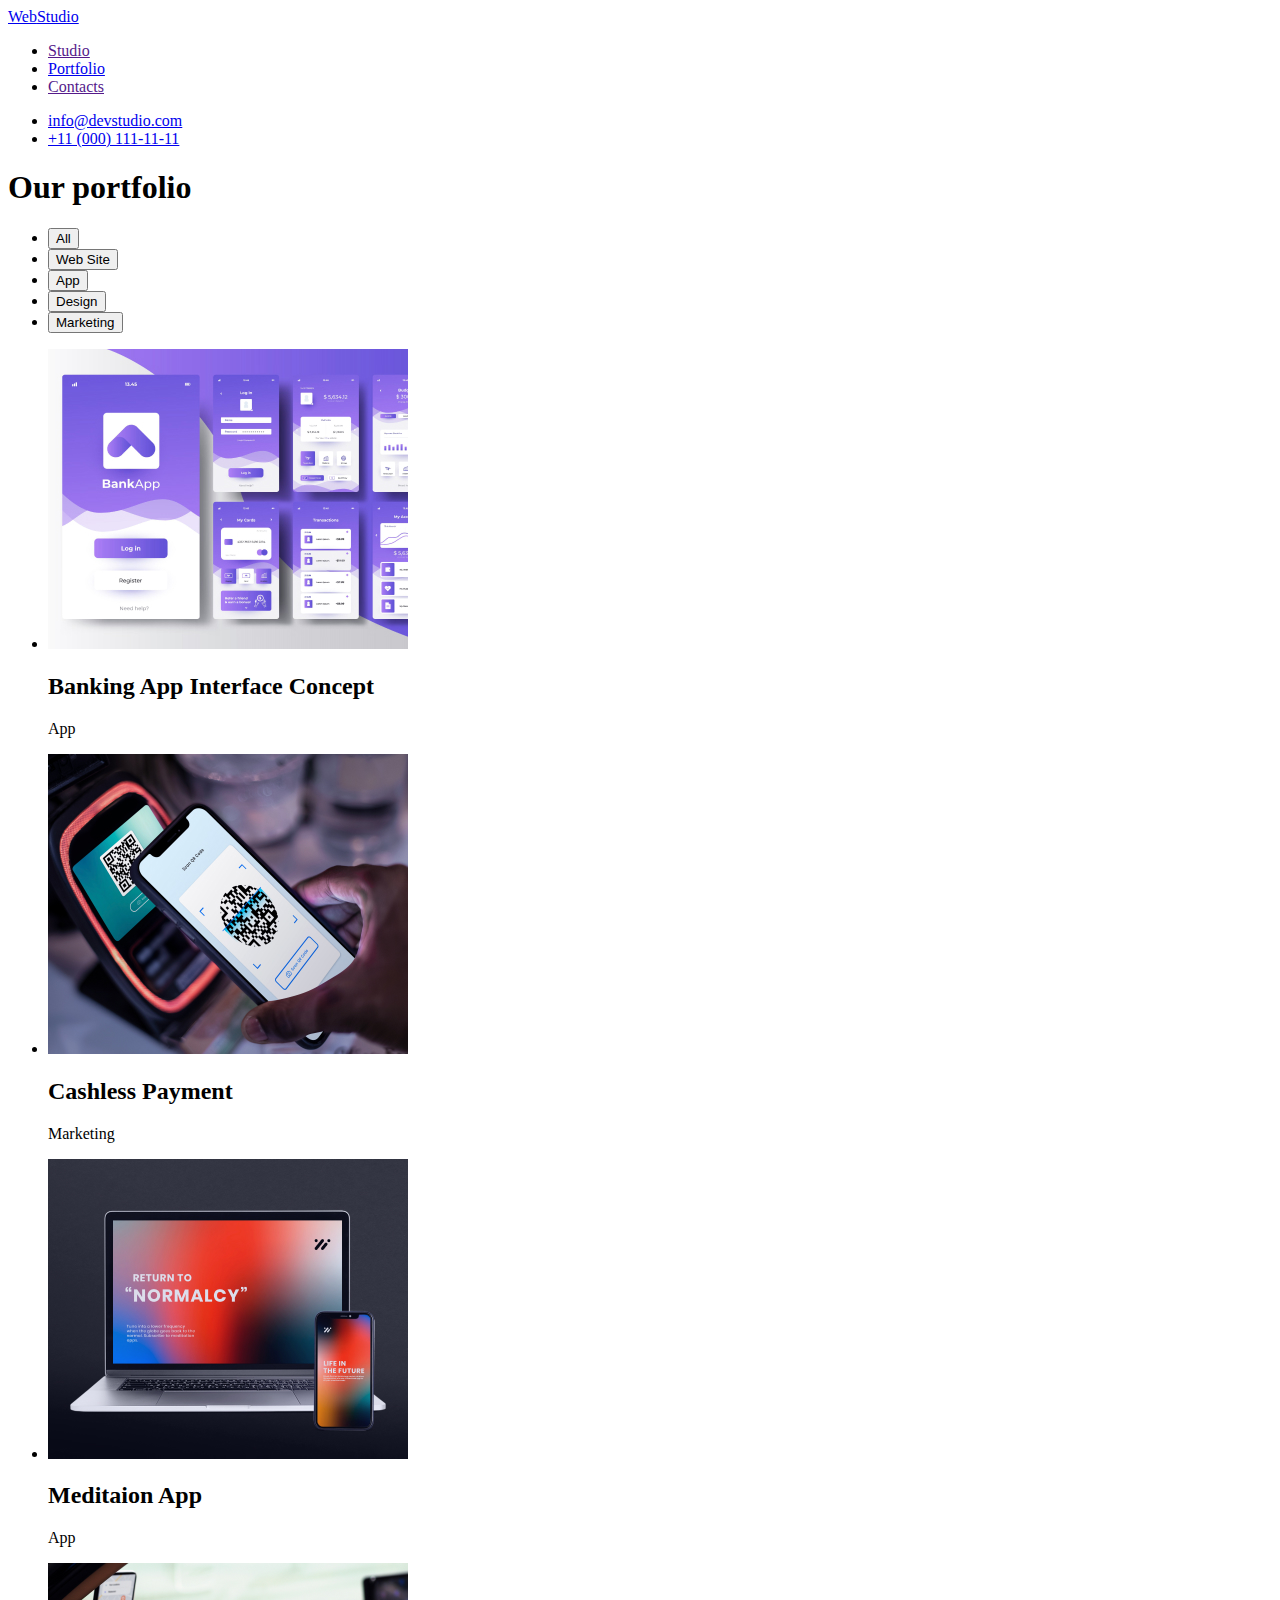
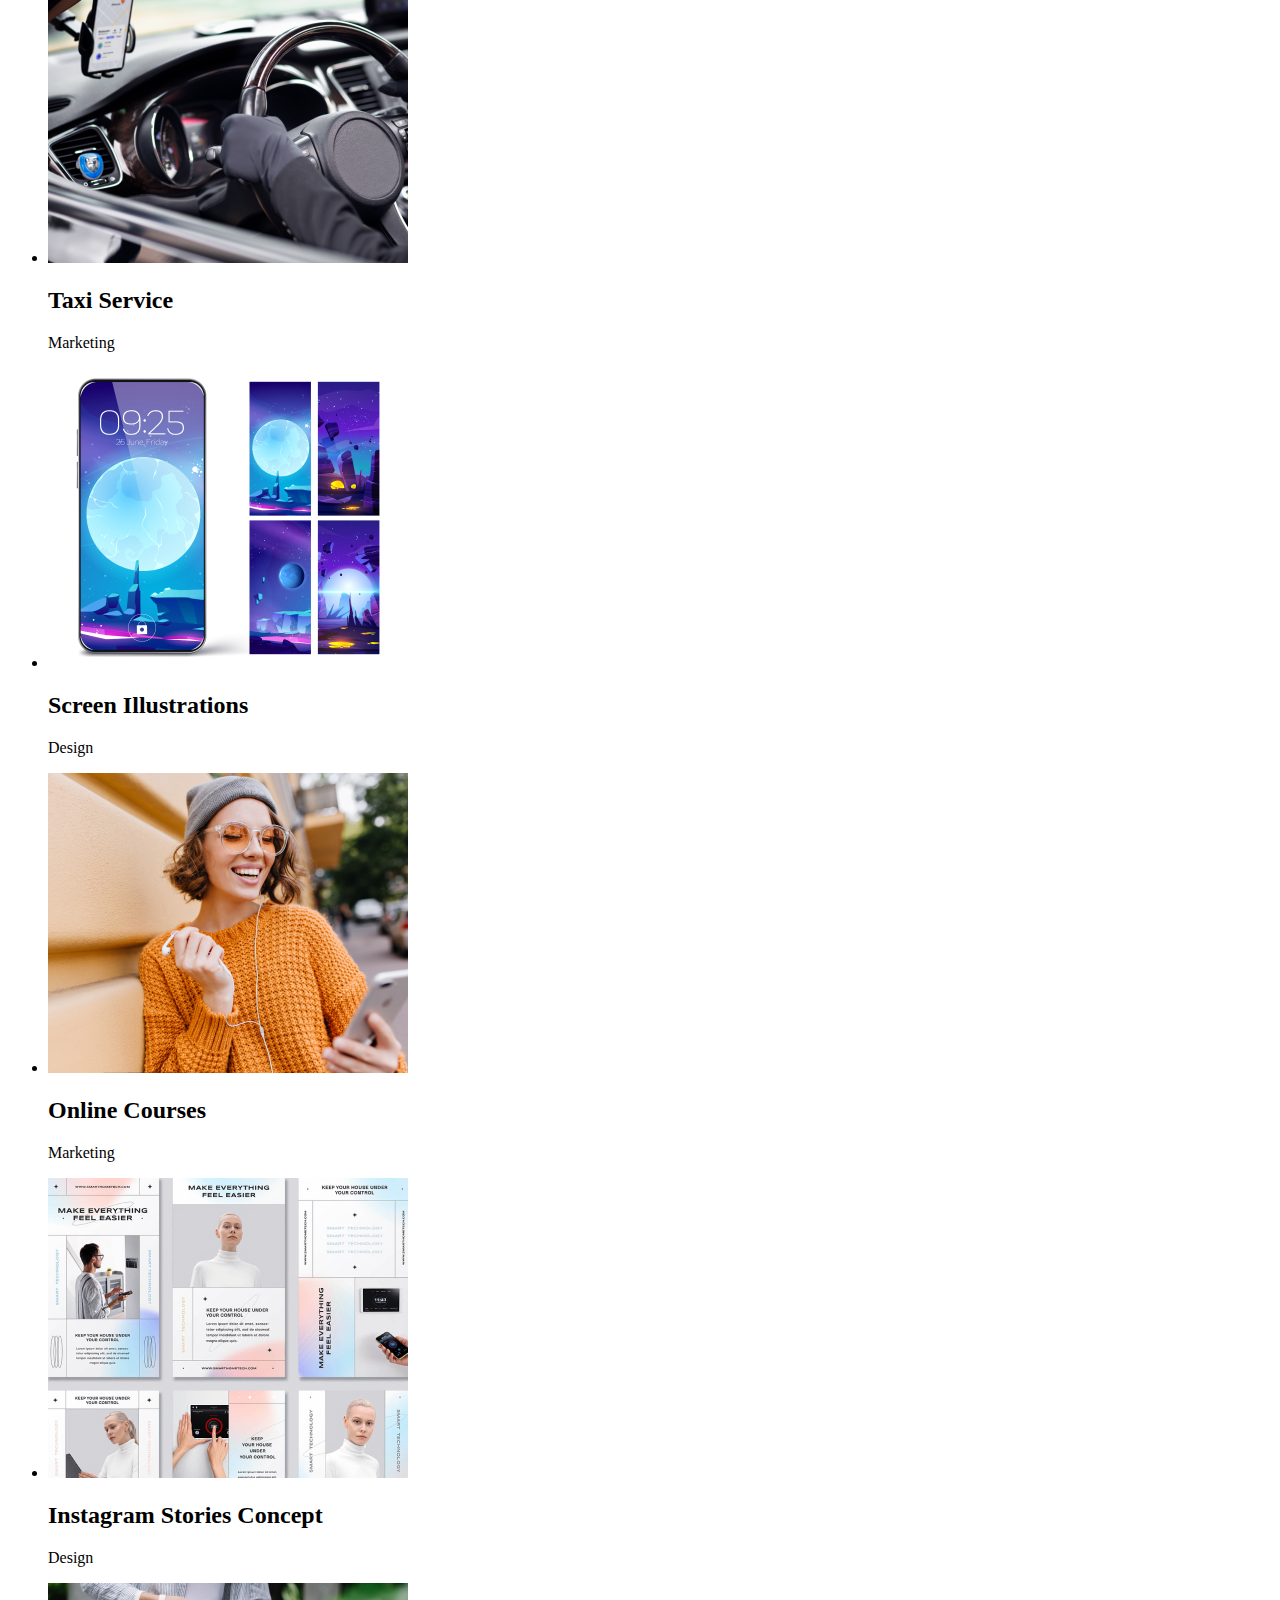
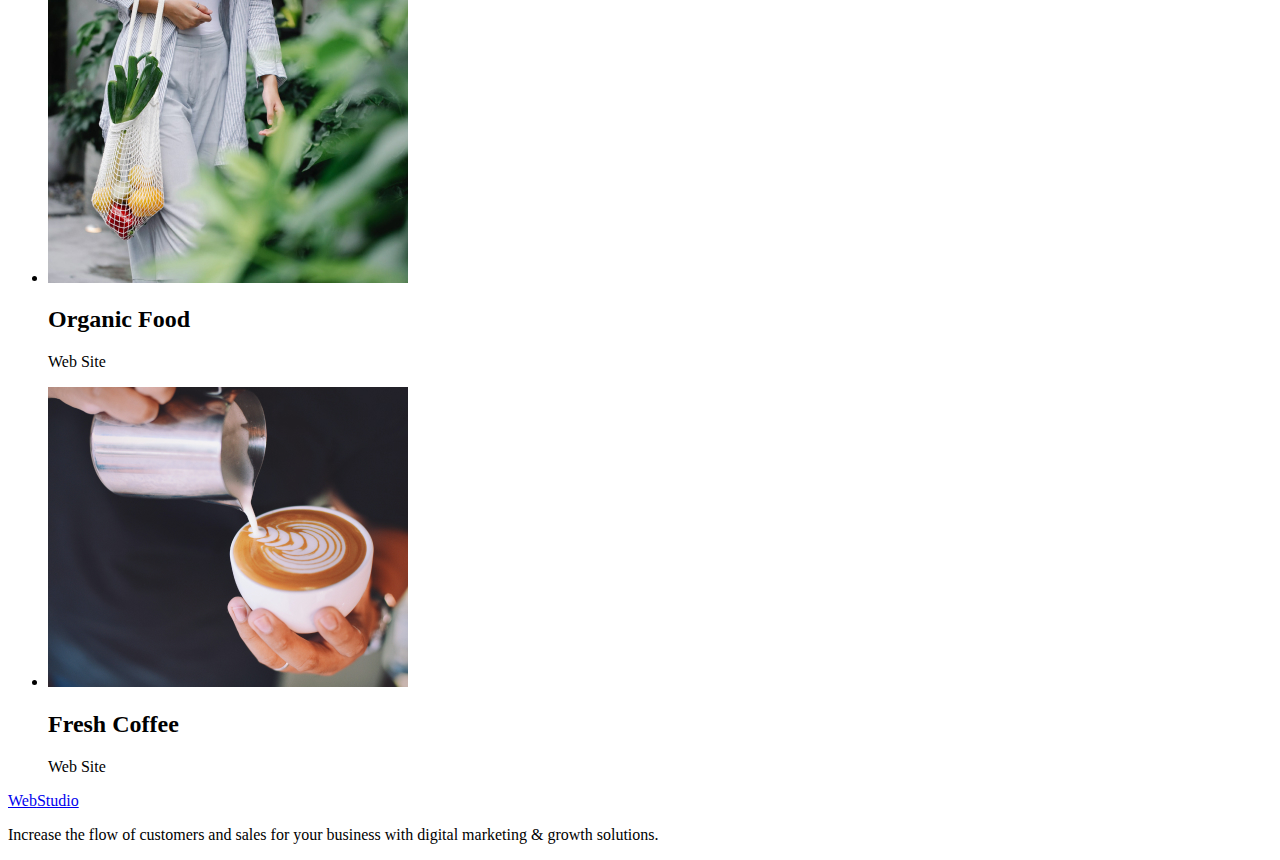
==== portfolio.html @ 347f57d2 "styles.css" ====
<!DOCTYPE html>
<html lang="en">
  <head>
    <meta charset="UTF-8" />
    <meta http-equiv="X-UA-Compatible" content="IE=edge" />
    <meta name="viewport" content="width=device-width, initial-scale=1.0" />
    <title>Portfolio</title>
    <link rel="stylesheet" href="./css/styles.css">
  </head>
  <body>
    <!-- header -->
    <header>
      <a href="./index.html"><span>Web</span>Studio</a>
      <!-- navigation -->
      <nav>
        <ul>
          <li>
            <a href="">Studio</a>
          </li>
          <li>
            <a href="./portfolio.html">Portfolio</a>
          </li>
          <li>
            <a href="">Contacts</a>
          </li>
        </ul>
      </nav>
      <!-- contacts -->
      <ul>
        <li>
          <a href="mailto:">info@devstudio.com</a>
        </li>
        <li>
          <a href="tel:">+11 (000) 111-11-11</a>
        </li>
      </ul>
    </header>
    <!-- Our portfolio -->
    <main>
      <!-- filter button navigation -->
      <section>
        <h1>Our portfolio</h1>
        <ul>
          <li><button type="button">All</button></li>
          <li><button type="button">Web Site</button></li>
          <li><button type="button">App</button></li>
          <li><button type="button">Design</button></li>
          <li><button type="button">Marketing</button></li>
        </ul>
      </section>
      <!-- Our projects -->
      <section>
        <ul>
          <li>
            <img src="./img/portfolio/banking-app.jpg" alt="Banking App" />
            <h2>Banking App Interface Concept</h2>
            <p>App</p>
          </li>
          <li>
            <img
              src="./img/portfolio/cashless-marketing.jpg"
              alt="Cashless Payment"
            />
            <h2>Cashless Payment</h2>
            <p>Marketing</p>
          </li>
          <li>
            <img src="./img/portfolio/meditaion-app.jpg" alt="Meditation App" />
            <h2>Meditaion App</h2>
            <p>App</p>
          </li>
          <li>
            <img src="./img/portfolio/taxi.jpg" alt="Taxi Service" />
            <h2>Taxi Service</h2>
            <p>Marketing</p>
          </li>
          <li>
            <img
              src="./img/portfolio/screen-design.jpg"
              alt="Screen Illustrations"
            />
            <h2>Screen Illustrations</h2>
            <p>Design</p>
          </li>
          <li>
            <img src="./img/portfolio/courses.jpg" alt="Online Courses" />
            <h2>Online Courses</h2>
            <p>Marketing</p>
          </li>
          <li>
            <img
              src="./img/portfolio/inst-concept.jpg"
              alt="Instagram Stories Concept"
            />
            <h2>Instagram Stories Concept</h2>
            <p>Design</p>
          </li>
          <li>
            <img src="./img/portfolio/food-site.jpg" alt="Organic Food" />
            <h2>Organic Food</h2>
            <p>Web Site</p>
          </li>
          <li>
            <img src="./img/portfolio/cofee-site.jpg" alt="Fresh Coffee" />
            <h2>Fresh Coffee</h2>
            <p>Web Site</p>
          </li>
        </ul>
      </section>
    </main>
    <!-- footer -->
    <footer>
      <a href="./index.html"><span>Web</span>Studio</a>
      <p>
        Increase the flow of customers and sales for your business with digital
        marketing & growth solutions.
      </p>
    </footer>
  </body>
</html>
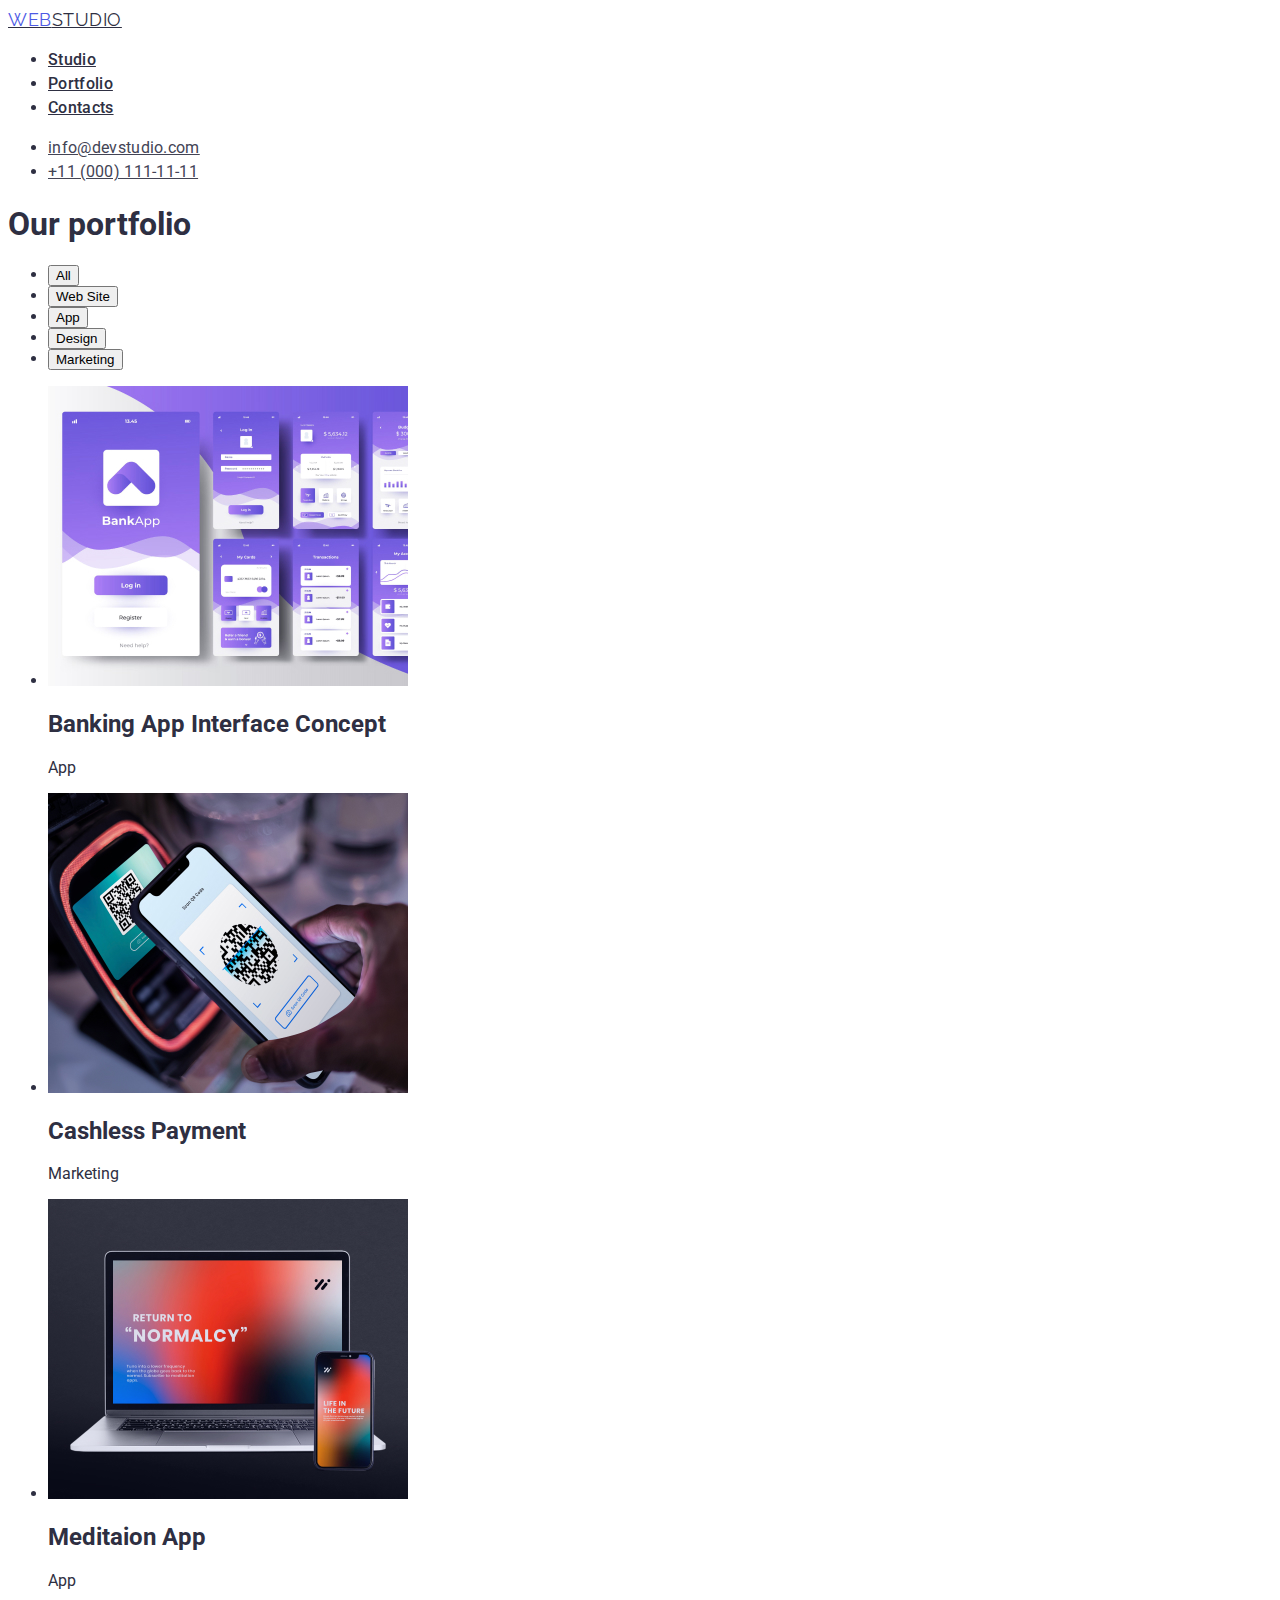
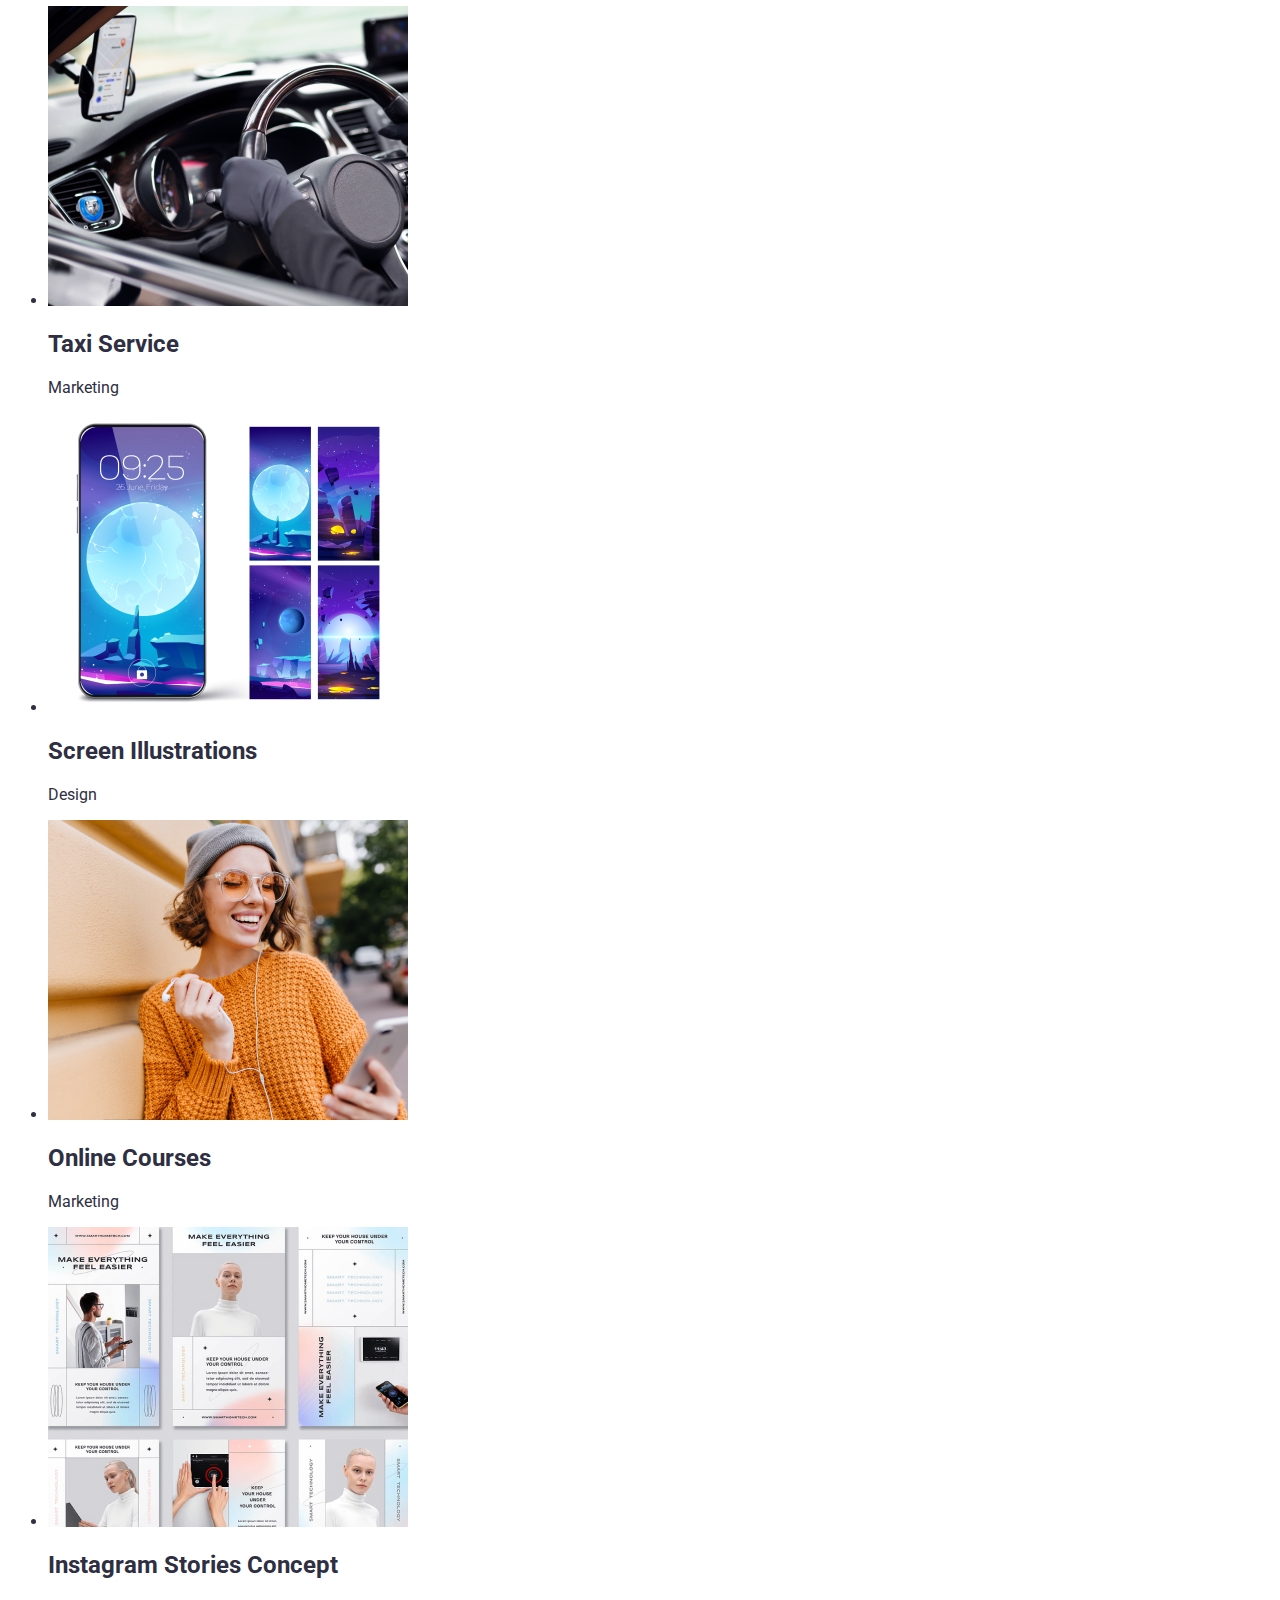
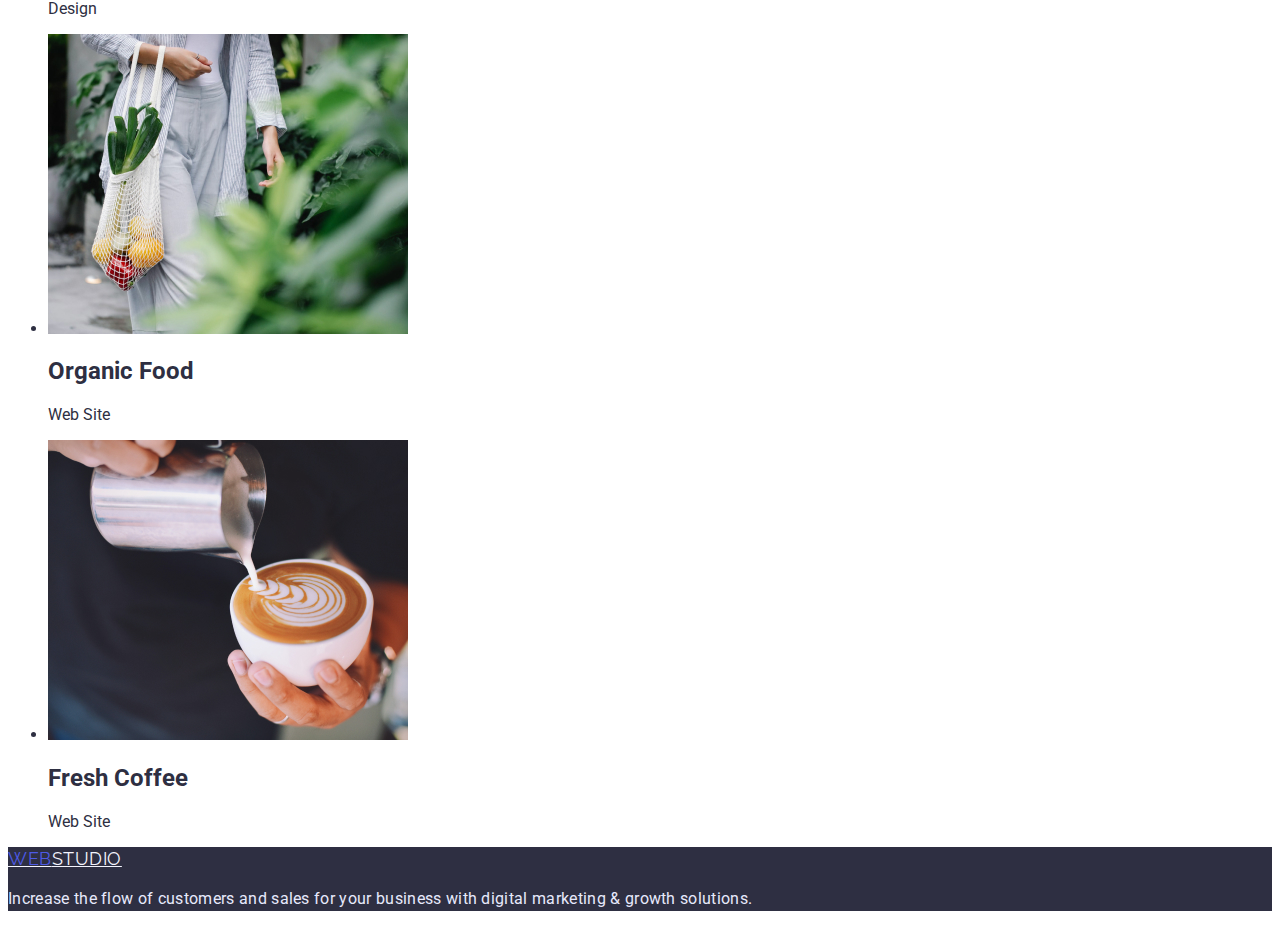
==== commit 74c4517d: "Update portfolio.html" ====
--- a/portfolio.html
+++ b/portfolio.html
@@ -5,15 +5,23 @@
     <meta http-equiv="X-UA-Compatible" content="IE=edge" />
     <meta name="viewport" content="width=device-width, initial-scale=1.0" />
     <title>Portfolio</title>
-    <link rel="stylesheet" href="./css/styles.css">
+    <link rel="preconnect" href="https://fonts.googleapis.com" />
+    <link rel="preconnect" href="https://fonts.gstatic.com" crossorigin />
+    <link
+      href="https://fonts.googleapis.com/css2?family=Raleway:wght@700&family=Roboto:wght@400;500;700;900&display=swap"
+      rel="stylesheet"
+    />
+    <link rel="stylesheet" href="./css/styles.css" />
   </head>
   <body>
     <!-- header -->
     <header>
-      <a href="./index.html"><span>Web</span>Studio</a>
+      <a href="./index.html" class="logo"
+        ><span class="logo-web">Web</span>Studio</a
+      >
       <!-- navigation -->
       <nav>
-        <ul>
+        <ul class="nav">
           <li>
             <a href="">Studio</a>
           </li>
@@ -26,7 +34,7 @@
         </ul>
       </nav>
       <!-- contacts -->
-      <ul>
+      <ul class="auth-nav">
         <li>
           <a href="mailto:">info@devstudio.com</a>
         </li>
@@ -52,7 +60,11 @@
       <section>
         <ul>
           <li>
-            <img src="./img/portfolio/banking-app.jpg" alt="Banking App" />
+            <img
+              src="./img/portfolio/banking-app.jpg"
+              alt="Banking App"
+              width="360"
+            />
             <h2>Banking App Interface Concept</h2>
             <p>App</p>
           </li>
@@ -60,17 +72,26 @@
             <img
               src="./img/portfolio/cashless-marketing.jpg"
               alt="Cashless Payment"
+              width="360"
             />
             <h2>Cashless Payment</h2>
             <p>Marketing</p>
           </li>
           <li>
-            <img src="./img/portfolio/meditaion-app.jpg" alt="Meditation App" />
+            <img
+              src="./img/portfolio/meditaion-app.jpg"
+              alt="Meditation App"
+              width="360"
+            />
             <h2>Meditaion App</h2>
             <p>App</p>
           </li>
           <li>
-            <img src="./img/portfolio/taxi.jpg" alt="Taxi Service" />
+            <img
+              src="./img/portfolio/taxi.jpg"
+              alt="Taxi Service"
+              width="360"
+            />
             <h2>Taxi Service</h2>
             <p>Marketing</p>
           </li>
@@ -78,12 +99,17 @@
             <img
               src="./img/portfolio/screen-design.jpg"
               alt="Screen Illustrations"
+              width="360"
             />
             <h2>Screen Illustrations</h2>
             <p>Design</p>
           </li>
           <li>
-            <img src="./img/portfolio/courses.jpg" alt="Online Courses" />
+            <img
+              src="./img/portfolio/courses.jpg"
+              alt="Online Courses"
+              width="360"
+            />
             <h2>Online Courses</h2>
             <p>Marketing</p>
           </li>
@@ -91,17 +117,26 @@
             <img
               src="./img/portfolio/inst-concept.jpg"
               alt="Instagram Stories Concept"
+              width="360"
             />
             <h2>Instagram Stories Concept</h2>
             <p>Design</p>
           </li>
           <li>
-            <img src="./img/portfolio/food-site.jpg" alt="Organic Food" />
+            <img
+              src="./img/portfolio/food-site.jpg"
+              alt="Organic Food"
+              width="360"
+            />
             <h2>Organic Food</h2>
             <p>Web Site</p>
           </li>
           <li>
-            <img src="./img/portfolio/cofee-site.jpg" alt="Fresh Coffee" />
+            <img
+              src="./img/portfolio/cofee-site.jpg"
+              alt="Fresh Coffee"
+              width="360"
+            />
             <h2>Fresh Coffee</h2>
             <p>Web Site</p>
           </li>
@@ -109,12 +144,14 @@
       </section>
     </main>
     <!-- footer -->
-    <footer>
-      <a href="./index.html"><span>Web</span>Studio</a>
-      <p>
+    <footer class="footer">
+      <a href="./index.html" class="footer-logo"
+        ><span class="logo-web">Web</span>Studio</a
+      >
+      <p class="footer-descr">
         Increase the flow of customers and sales for your business with digital
         marketing & growth solutions.
       </p>
     </footer>
   </body>
-</html>+</html>
--- a/css/styles.css
+++ b/css/styles.css
@@ -0,0 +1,151 @@
+:root {
+    --brand-color: #2E2F42;
+    --text-color: #434455;
+    --accent-text-color: #E7E9FC;
+    --button-color: #F4F4FD;
+    --primary-brand-color: #4D5AE5;
+    --pressed-state: #404BBF;
+
+}
+
+/* body */
+body {
+    font-family: 'Roboto', sans-serif;
+    color: var(--brand-color);
+}
+/* header */
+/* logo */
+.logo {
+    font-family: 'Raleway';
+    font-size: 18px;
+    line-height: 1.33;
+    text-transform: uppercase;
+    letter-spacing: 0.03em;
+    color: var(--brand-color);
+}
+
+.logo-web {
+    font-family: 'Raleway';
+    font-size: 18px;
+    line-height: 1.33;
+    text-transform: uppercase;
+    letter-spacing: 0.03em;
+    color: var(--primary-brand-color);
+}
+
+/* navigation */
+.nav a {
+    color: var(--brand-color);
+    font-style: normal;
+    font-weight: 500;
+    line-height: 1.5;
+    letter-spacing: 0.02em;
+}
+
+.nav a:hover,
+.nav a:focus {
+    color: var(--pressed-state);
+}
+
+/* contacts */
+.auth-nav a {
+    line-height: 1.5;
+    letter-spacing: 0.02em;
+    color: var(--text-color);
+}
+
+.auth-nav a:hover,
+.auth-nav a:focus {
+    color: var(--pressed-state);
+}
+
+/* main page index.html */
+.hero {
+    background-color: var(--brand-color);
+}
+
+.hero-title {
+    font-size: 56px;
+    line-height: 1.07;
+    text-align: center;
+    letter-spacing: 0.02em;
+    color: #ffffff;
+}
+
+.hero-btn {
+    background-color: var(--primary-brand-color);
+    cursor: pointer;
+    color: #ffffff;
+}
+
+.hero-btn:hover,
+.hero-btn:focus {
+    background-color: var(--pressed-state);
+}
+
+/* our advantages */
+.advant-title {
+    font-weight: 500;
+    font-size: 20px;
+    line-height: 1.2;
+    letter-spacing: 0.02em;
+}
+
+.advant-descr {
+    line-height: 1.5;
+    letter-spacing: 0.02em;
+    color: var(--text-color);
+}
+
+/* about us */
+.about-title {
+    font-size: 36px;
+    line-height: 1.11;
+    text-align: center;
+    letter-spacing: 0.02em;
+    text-transform: capitalize;
+}
+
+/* our team */
+.team {
+    background-color: var(--button-color);
+}
+.team-title {
+    font-size: 36px;
+    line-height: 1.11;
+    text-align: center;
+    letter-spacing: 0.02em;
+    text-transform: capitalize;
+}
+
+.team-name {
+    font-weight: 500;
+    font-size: 20px;
+    line-height: 1.2;
+    letter-spacing: 0.02em;
+}
+
+.team-position {
+    line-height: 1.5;
+    letter-spacing: 0.02em;
+    color: var(--text-color);
+}
+
+/* footer */
+.footer {
+    background-color: var(--brand-color);
+}
+
+.footer-logo {
+    font-family: 'Raleway';
+    font-size: 18px;
+    line-height: 1.17;
+    letter-spacing: 0.03em;
+    text-transform: uppercase;
+    color: var(--button-color);
+}
+.footer-descr {
+    line-height: 1.5;
+    letter-spacing: 0.02em;
+    color: var(--accent-text-color);
+}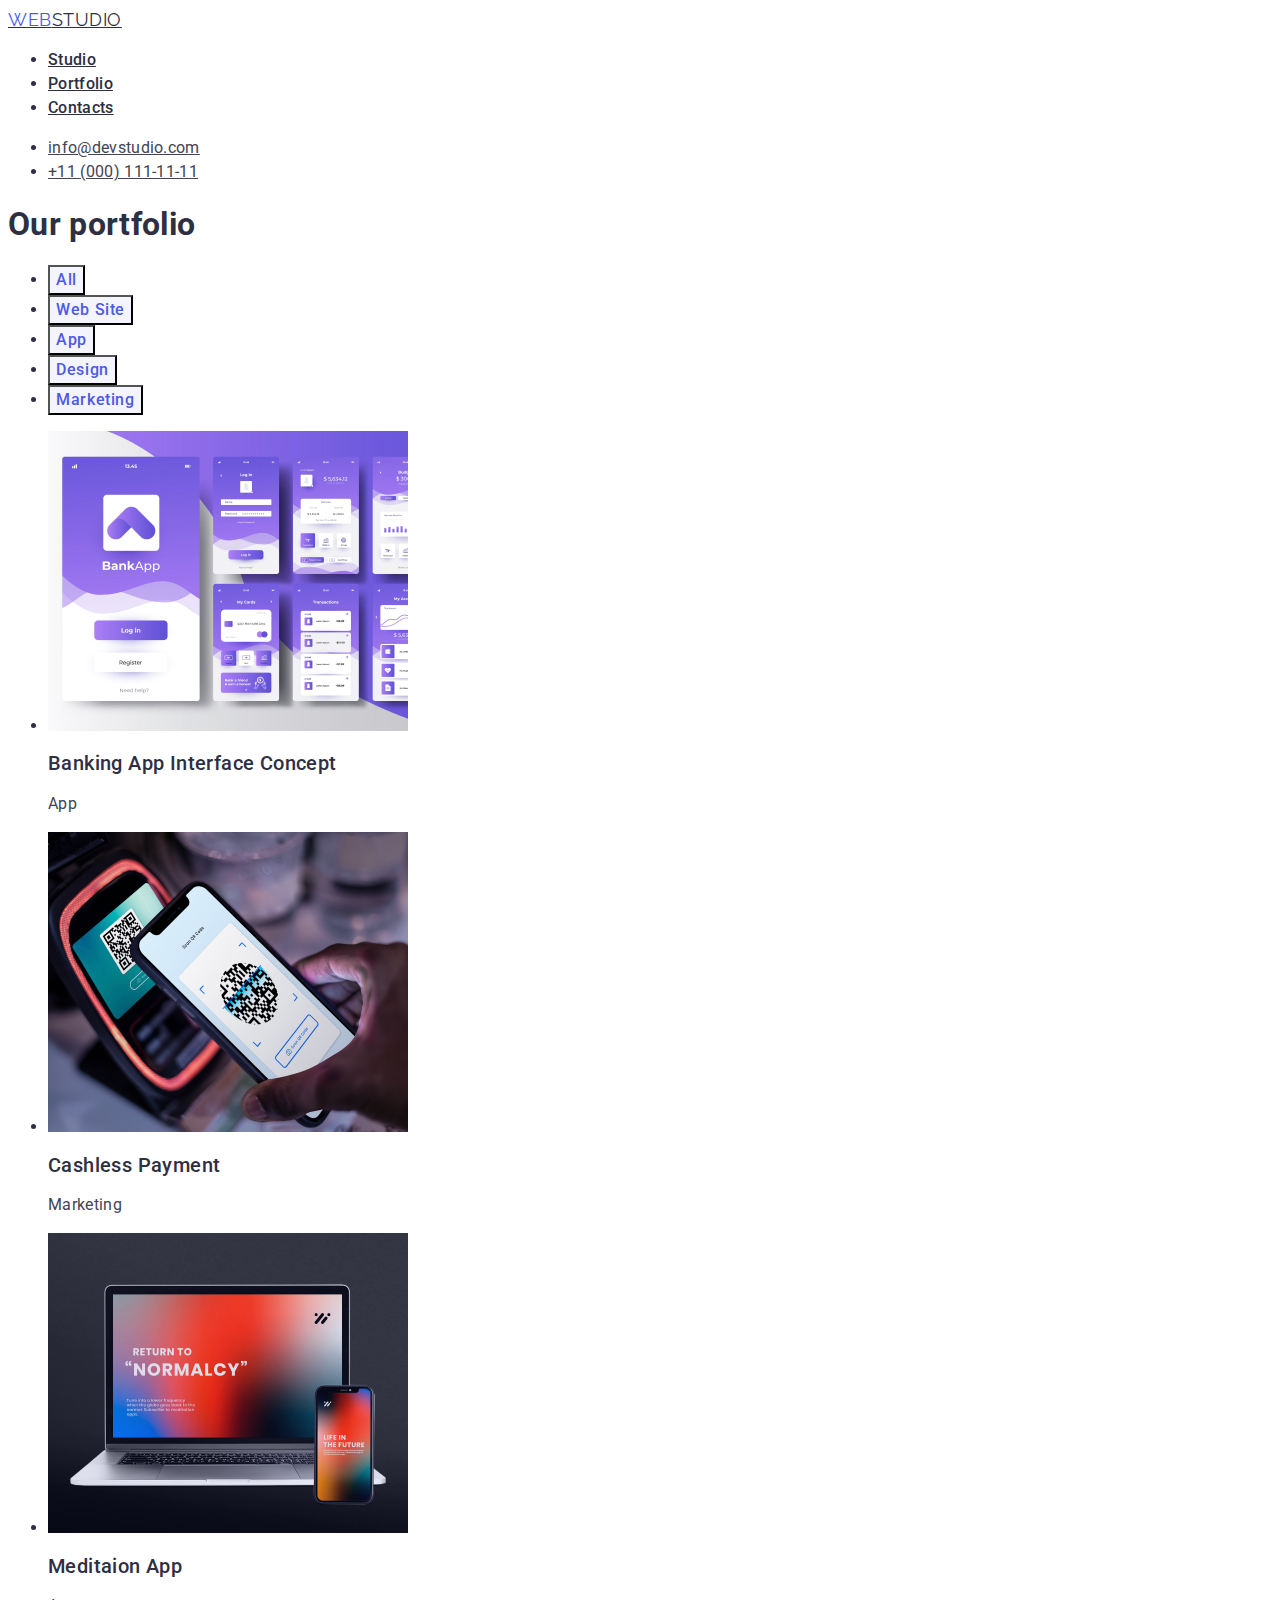
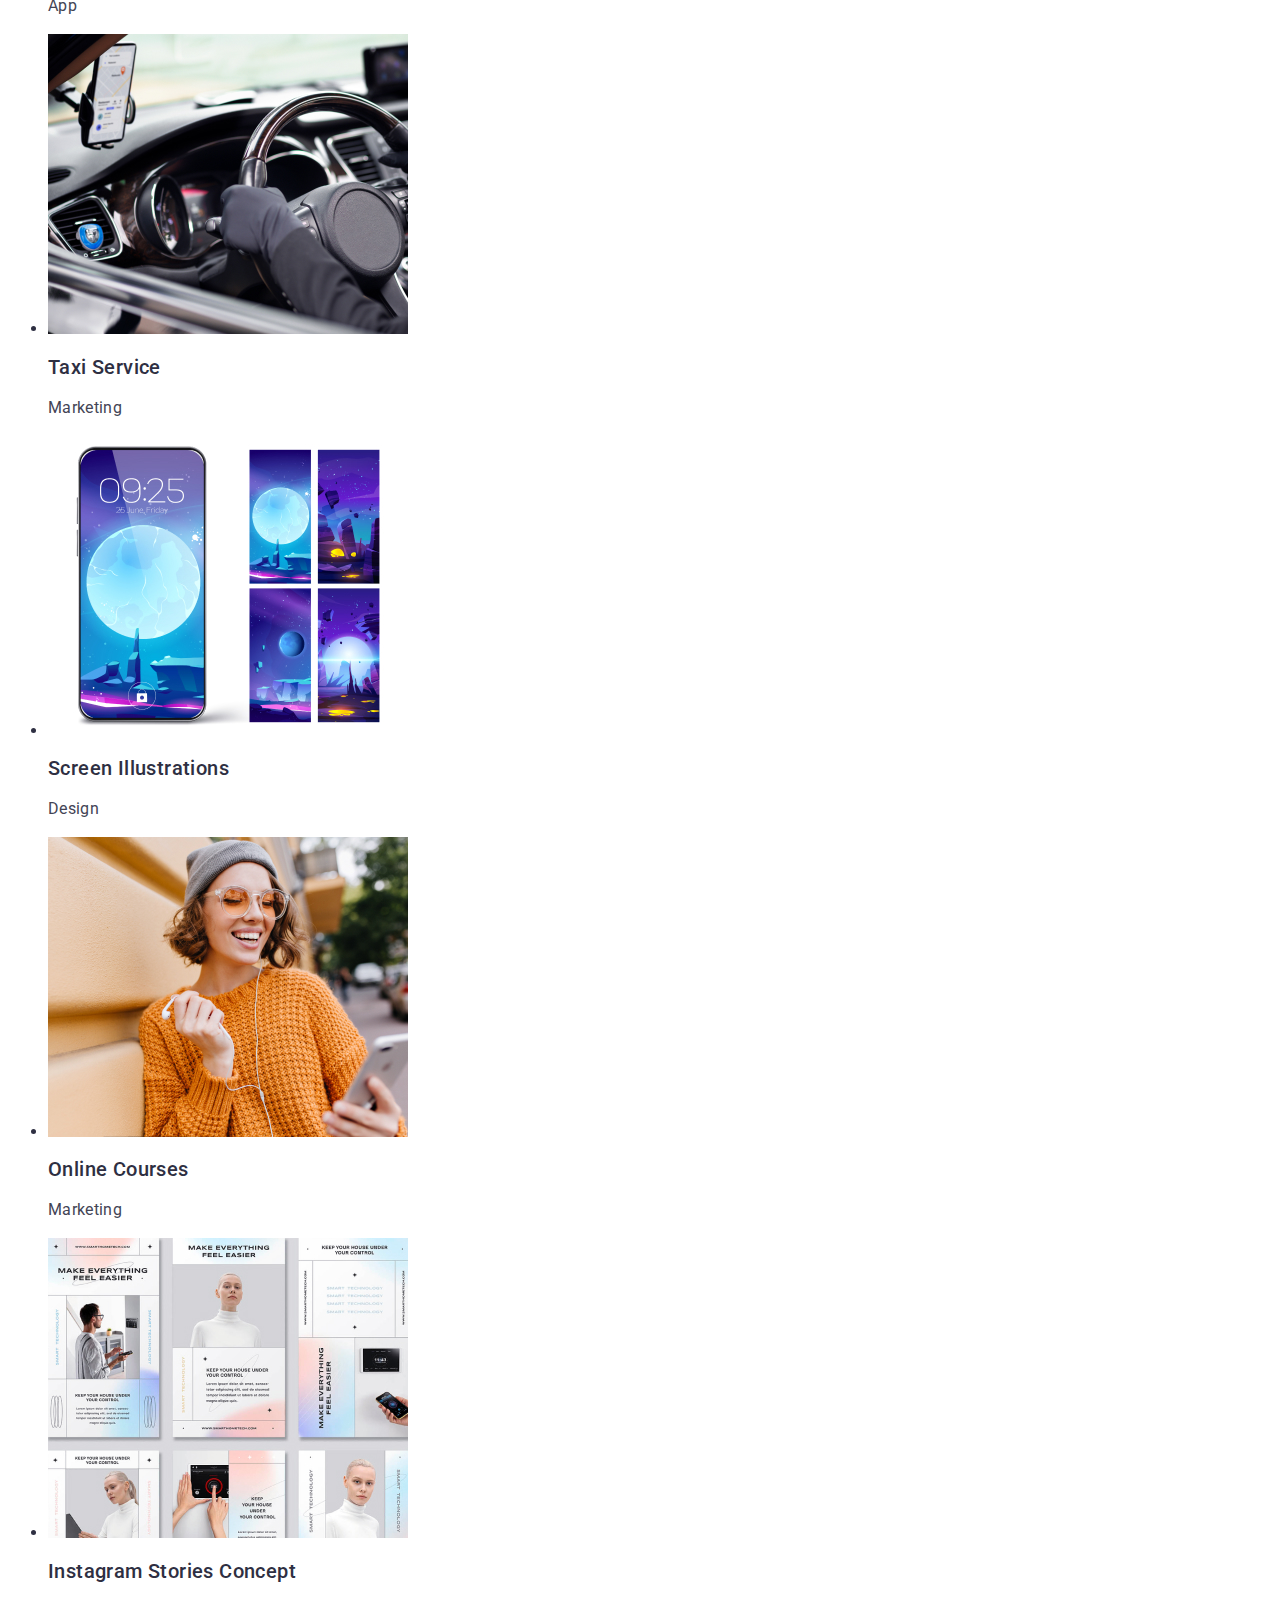
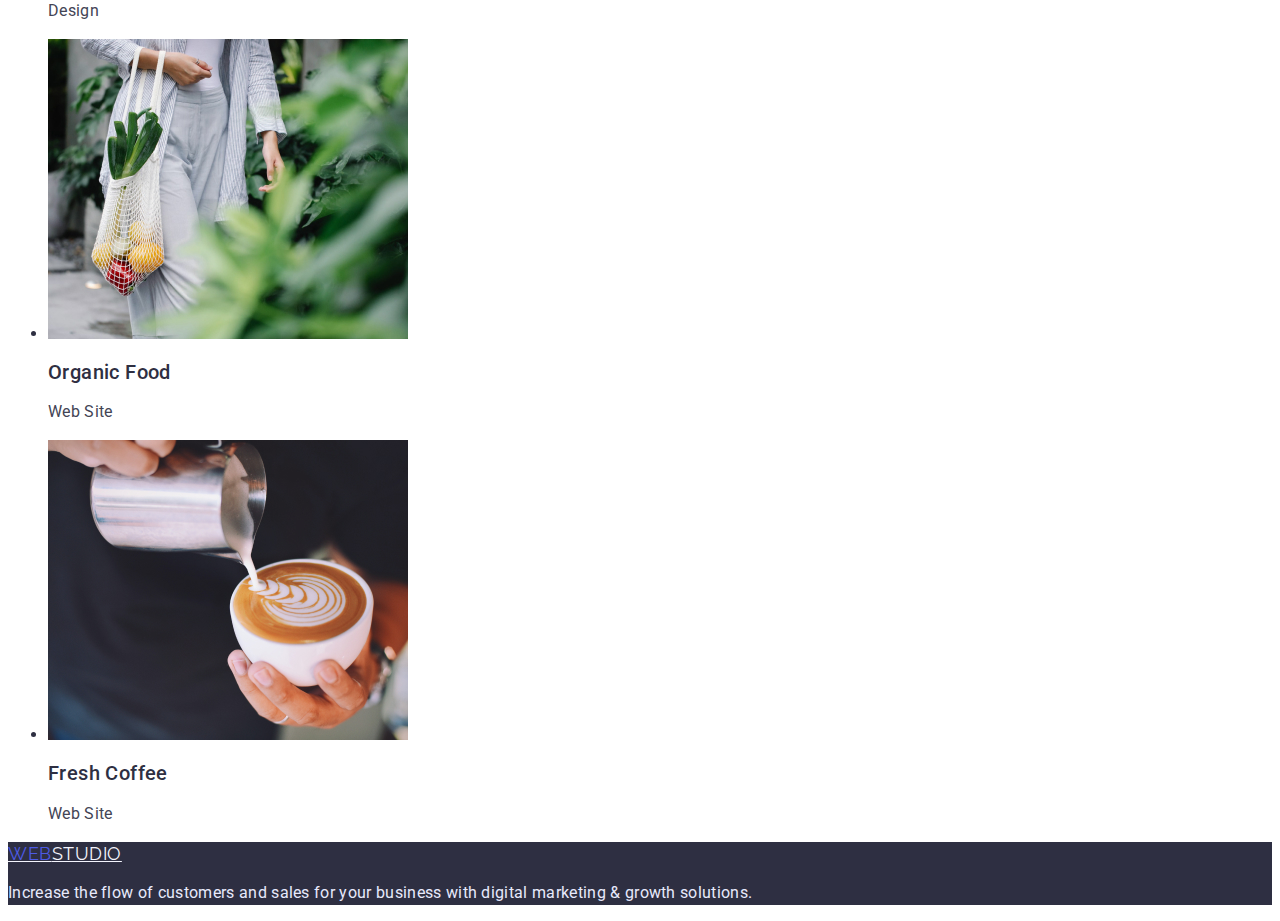
==== commit 35e6ea0a: "update hw" ====
--- a/portfolio.html
+++ b/portfolio.html
@@ -23,10 +23,10 @@
       <nav>
         <ul class="nav">
           <li>
-            <a href="">Studio</a>
+            <a href="./index.html">Studio</a>
           </li>
           <li>
-            <a href="./portfolio.html">Portfolio</a>
+            <a class="nav-portfolio" href="./portfolio.html">Portfolio</a>
           </li>
           <li>
             <a href="">Contacts</a>
@@ -48,97 +48,106 @@
       <!-- filter button navigation -->
       <section>
         <h1>Our portfolio</h1>
-        <ul>
-          <li><button type="button">All</button></li>
-          <li><button type="button">Web Site</button></li>
-          <li><button type="button">App</button></li>
-          <li><button type="button">Design</button></li>
-          <li><button type="button">Marketing</button></li>
+        <ul class="filter">
+          <li><button type="button" class="filter-btn">All</button></li>
+          <li><button type="button" class="filter-btn">Web Site</button></li>
+          <li><button type="button" class="filter-btn">App</button></li>
+          <li><button type="button" class="filter-btn">Design</button></li>
+          <li><button type="button" class="filter-btn">Marketing</button></li>
         </ul>
       </section>
       <!-- Our projects -->
       <section>
-        <ul>
+        <ul class="project">
           <li>
             <img
+              class="project-img"
               src="./img/portfolio/banking-app.jpg"
               alt="Banking App"
               width="360"
             />
-            <h2>Banking App Interface Concept</h2>
-            <p>App</p>
+            <h2 class="project-title">Banking App Interface Concept</h2>
+            <p class="prooject-descr">App</p>
           </li>
           <li>
             <img
+              class="project-img"
               src="./img/portfolio/cashless-marketing.jpg"
               alt="Cashless Payment"
               width="360"
             />
-            <h2>Cashless Payment</h2>
-            <p>Marketing</p>
+            <h2 class="project-title">Cashless Payment</h2>
+            <p class="prooject-descr">Marketing</p>
           </li>
           <li>
             <img
+              class="project-img"
               src="./img/portfolio/meditaion-app.jpg"
               alt="Meditation App"
               width="360"
             />
-            <h2>Meditaion App</h2>
-            <p>App</p>
+            <h2 class="project-title">Meditaion App</h2>
+            <p class="prooject-descr">App</p>
           </li>
           <li>
             <img
+              class="project-img"
               src="./img/portfolio/taxi.jpg"
               alt="Taxi Service"
               width="360"
             />
-            <h2>Taxi Service</h2>
-            <p>Marketing</p>
+            <h2 class="project-title">Taxi Service</h2>
+            <p class="prooject-descr">Marketing</p>
           </li>
           <li>
             <img
+              class="project-img"
               src="./img/portfolio/screen-design.jpg"
               alt="Screen Illustrations"
               width="360"
             />
-            <h2>Screen Illustrations</h2>
-            <p>Design</p>
+            <h2 class="project-title">Screen Illustrations</h2>
+            <p class="prooject-descr">Design</p>
           </li>
           <li>
             <img
+              class="project-img"
               src="./img/portfolio/courses.jpg"
               alt="Online Courses"
               width="360"
             />
-            <h2>Online Courses</h2>
-            <p>Marketing</p>
+            <h2 class="project-title">Online Courses</h2>
+            <p class="prooject-descr">Marketing</p>
           </li>
           <li>
             <img
+              class="project-img"
               src="./img/portfolio/inst-concept.jpg"
               alt="Instagram Stories Concept"
               width="360"
             />
-            <h2>Instagram Stories Concept</h2>
-            <p>Design</p>
+            <h2 class="project-title">Instagram Stories Concept</h2>
+            <p class="prooject-descr">Design</p>
           </li>
           <li>
             <img
+              class="project-img"
               src="./img/portfolio/food-site.jpg"
               alt="Organic Food"
               width="360"
             />
-            <h2>Organic Food</h2>
-            <p>Web Site</p>
+            <h2 class="project-title">Organic Food</h2>
+            <p class="prooject-descr">Web Site</p>
           </li>
           <li>
             <img
+              class="project-img"
               src="./img/portfolio/cofee-site.jpg"
               alt="Fresh Coffee"
               width="360"
             />
-            <h2>Fresh Coffee</h2>
-            <p>Web Site</p>
+            <h2 class="project-title">Fresh Coffee</h2>
+            <p class="prooject-descr">Web Site</p>
           </li>
         </ul>
       </section>
--- a/css/styles.css
+++ b/css/styles.css
@@ -12,6 +12,8 @@
 body {
     font-family: 'Roboto', sans-serif;
     color: var(--brand-color);
+    letter-spacing: 0.02em;
+    font-weight: 400;
 }
 /* header */
 /* logo */
@@ -39,18 +41,22 @@
     font-style: normal;
     font-weight: 500;
     line-height: 1.5;
-    letter-spacing: 0.02em;
 }
 
 .nav a:hover,
-.nav a:focus {
+.nav a:focus,
+.nav a:active {
+    color: var(--pressed-state);
+}
+
+.nav-portfolio:visited,
+.nav-studio:visited {
     color: var(--pressed-state);
 }
 
 /* contacts */
 .auth-nav a {
     line-height: 1.5;
-    letter-spacing: 0.02em;
     color: var(--text-color);
 }
 
@@ -68,8 +74,8 @@
     font-size: 56px;
     line-height: 1.07;
     text-align: center;
+    color: #ffffff;
     letter-spacing: 0.02em;
-    color: #ffffff;
 }
 
 .hero-btn {
@@ -131,6 +137,38 @@
     color: var(--text-color);
 }
 
+/* portfolio.html */
+/* filter btn nav */
+.filter-btn {
+    background-color: var(--button-color);
+    cursor: pointer;
+    color: var(--primary-brand-color);
+    font-family: 'Roboto';
+    font-weight: 500;
+    font-size: 16px;
+    line-height: 1.5;
+    letter-spacing: 0.04em;
+}
+
+.filter-btn:hover,
+.filter-btn:focus {
+    background-color: var(--pressed-state);
+    color: #ffffff;
+}
+
+/* our projects */
+.project-title {
+    font-weight: 500;
+    font-size: 20px;
+    line-height: 1.2;
+    letter-spacing: 0.02em;
+}
+
+.prooject-descr {
+    color: var(--text-color);
+    line-height: 1.5;
+    letter-spacing: 0.02em;
+}
 /* footer */
 .footer {
     background-color: var(--brand-color);
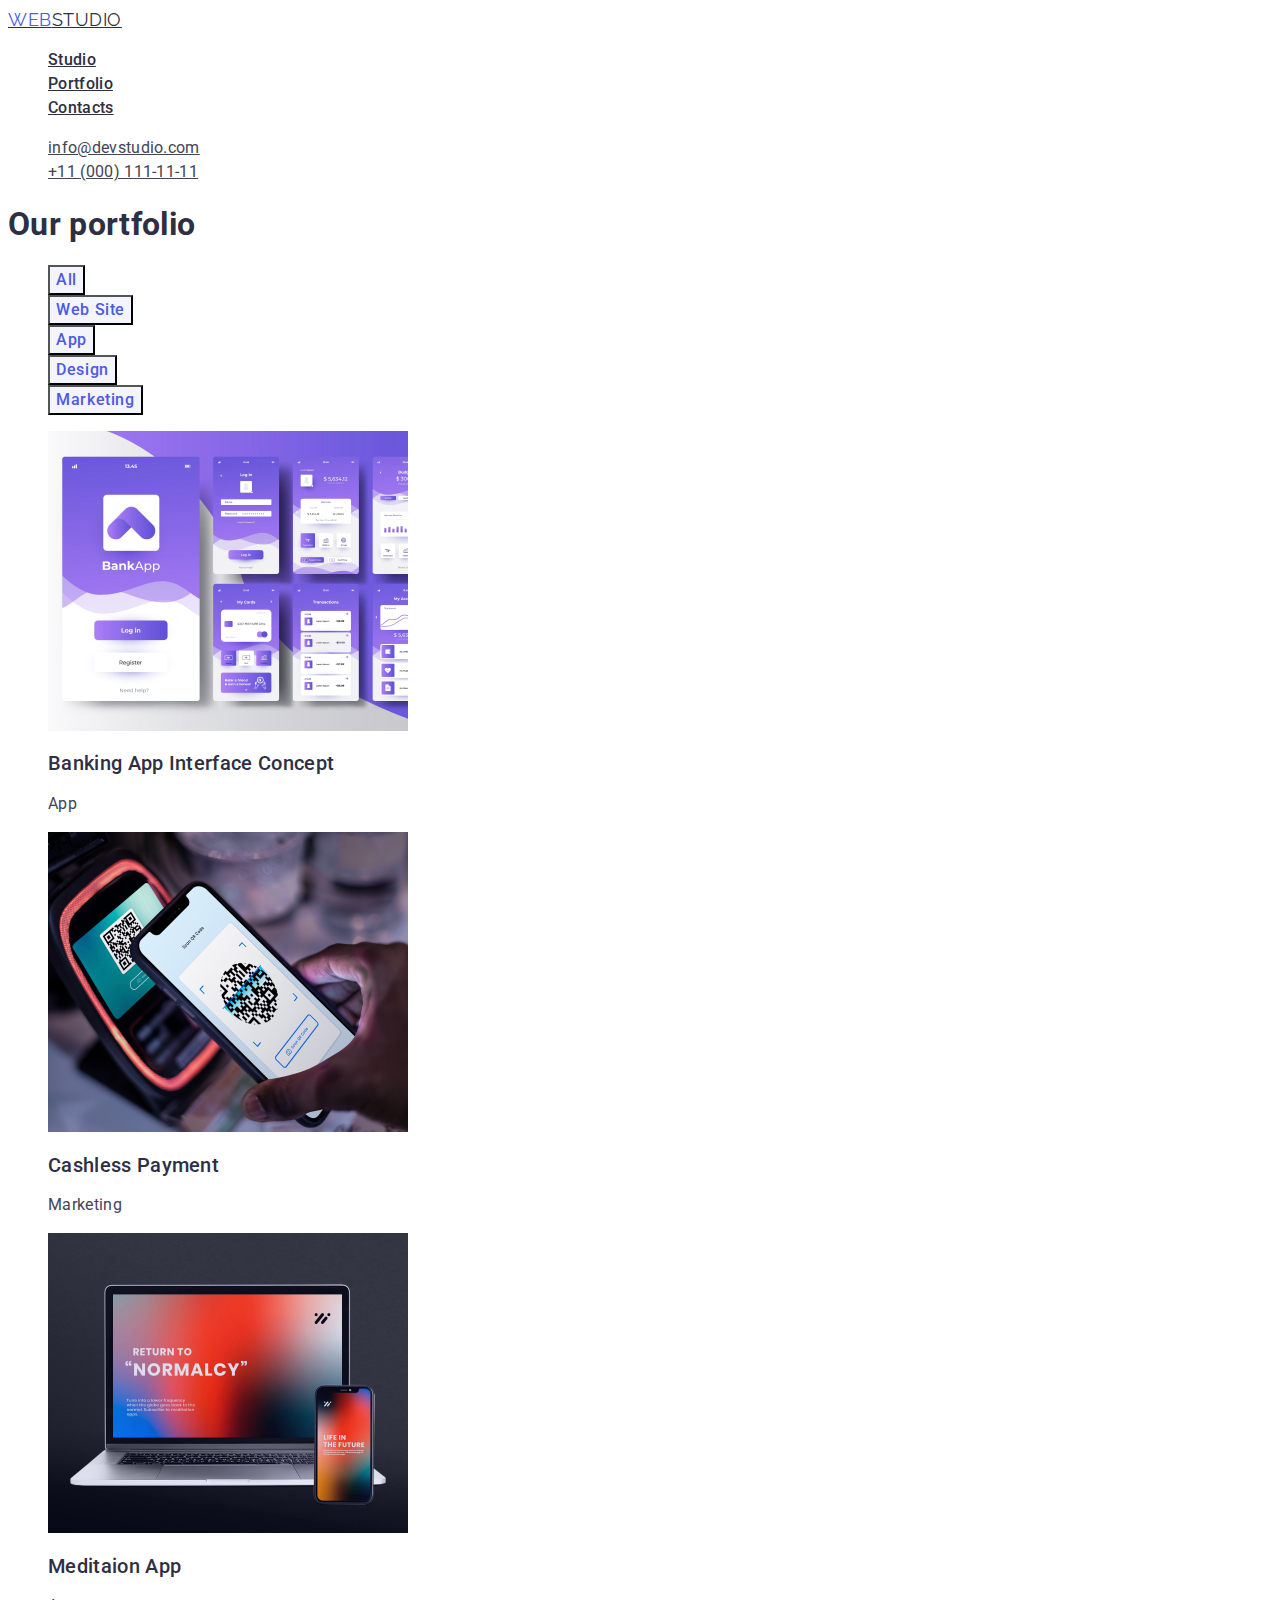
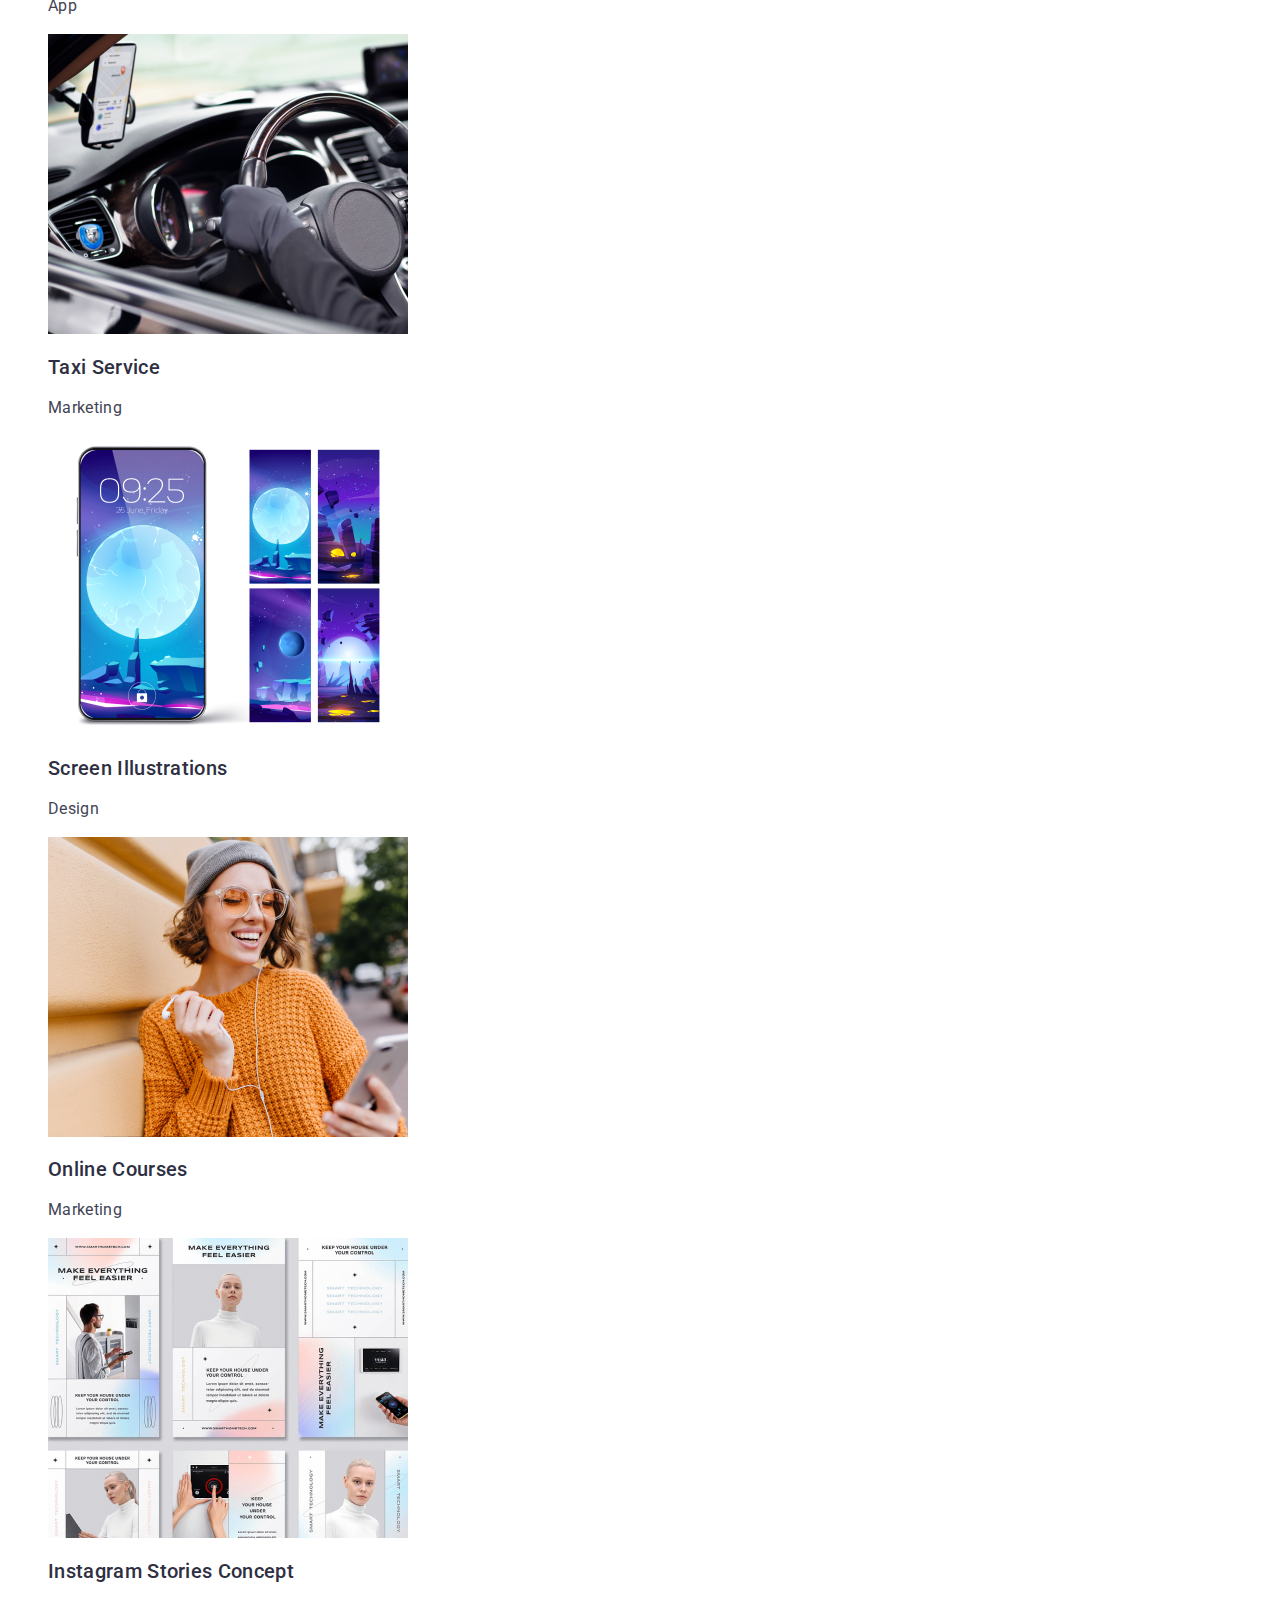
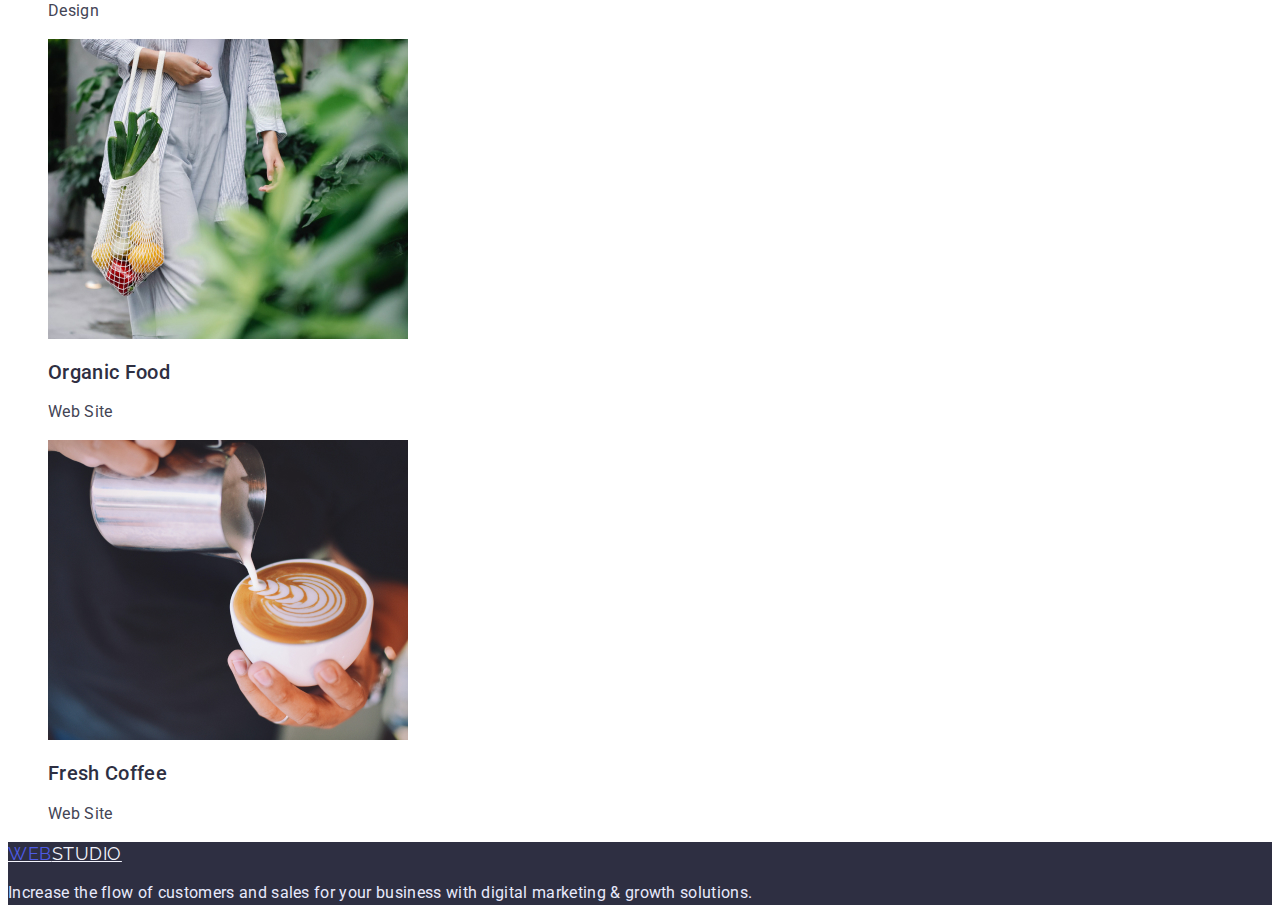
==== commit 54d748af: "update fonts" ====
--- a/portfolio.html
+++ b/portfolio.html
@@ -8,7 +8,7 @@
     <link rel="preconnect" href="https://fonts.googleapis.com" />
     <link rel="preconnect" href="https://fonts.gstatic.com" crossorigin />
     <link
-      href="https://fonts.googleapis.com/css2?family=Raleway:wght@700&family=Roboto:wght@400;500;700;900&display=swap"
+      href="https://fonts.googleapis.com/css2?family=Raleway:wght@800&family=Roboto:wght@400;500;700;900&display=swap"
       rel="stylesheet"
     />
     <link rel="stylesheet" href="./css/styles.css" />
--- a/css/styles.css
+++ b/css/styles.css
@@ -1,189 +1,189 @@
 :root {
-    --brand-color: #2E2F42;
-    --text-color: #434455;
-    --accent-text-color: #E7E9FC;
-    --button-color: #F4F4FD;
-    --primary-brand-color: #4D5AE5;
-    --pressed-state: #404BBF;
+  --brand-color: #2e2f42;
+  --text-color: #434455;
+  --accent-text-color: #e7e9fc;
+  --button-color: #f4f4fd;
+  --primary-brand-color: #4d5ae5;
+  --pressed-state: #404bbf;
+  --white-color: #ffffff;
+}
 
+ul {
+  list-style: none;
 }
 
 /* body */
 body {
-    font-family: 'Roboto', sans-serif;
-    color: var(--brand-color);
-    letter-spacing: 0.02em;
-    font-weight: 400;
+  font-family: 'Roboto', sans-serif;
+  color: var(--brand-color);
+  letter-spacing: 0.02em;
+  font-weight: 400;
+  background-color: var(--white-color);
 }
 /* header */
 /* logo */
 .logo {
-    font-family: 'Raleway';
-    font-size: 18px;
-    line-height: 1.33;
-    text-transform: uppercase;
-    letter-spacing: 0.03em;
-    color: var(--brand-color);
+  font-family: 'Raleway';
+  font-weight: 800px;
+  font-size: 18px;
+  line-height: 1.33;
+  text-transform: uppercase;
+  letter-spacing: 0.03em;
+  color: var(--brand-color);
 }
 
 .logo-web {
-    font-family: 'Raleway';
-    font-size: 18px;
-    line-height: 1.33;
-    text-transform: uppercase;
-    letter-spacing: 0.03em;
-    color: var(--primary-brand-color);
+  font-family: 'Raleway';
+  font-weight: 800px;
+  font-size: 18px;
+  line-height: 1.33;
+  text-transform: uppercase;
+  letter-spacing: 0.03em;
+  color: var(--primary-brand-color);
 }
 
 /* navigation */
 .nav a {
-    color: var(--brand-color);
-    font-style: normal;
-    font-weight: 500;
-    line-height: 1.5;
+  color: var(--brand-color);
+  font-style: normal;
+  font-weight: 500;
+  line-height: 1.5;
 }
 
 .nav a:hover,
 .nav a:focus,
 .nav a:active {
-    color: var(--pressed-state);
+  color: var(--pressed-state);
 }
 
 .nav-portfolio:visited,
 .nav-studio:visited {
-    color: var(--pressed-state);
+  color: var(--pressed-state);
 }
 
 /* contacts */
 .auth-nav a {
-    line-height: 1.5;
-    color: var(--text-color);
+  line-height: 1.5;
+  color: var(--text-color);
 }
 
 .auth-nav a:hover,
 .auth-nav a:focus {
-    color: var(--pressed-state);
+  color: var(--pressed-state);
 }
 
 /* main page index.html */
 .hero {
-    background-color: var(--brand-color);
+  background-color: var(--brand-color);
 }
 
 .hero-title {
-    font-size: 56px;
-    line-height: 1.07;
-    text-align: center;
-    color: #ffffff;
-    letter-spacing: 0.02em;
+  font-size: 56px;
+  line-height: 1.07;
+  text-align: center;
+  color: var(--white-color);
 }
 
 .hero-btn {
-    background-color: var(--primary-brand-color);
-    cursor: pointer;
-    color: #ffffff;
+  background-color: var(--primary-brand-color);
+  cursor: pointer;
+  color: var(--white-color);
+  font-weight: 500;
+  font-size: 16px;
+  line-height: 1.5;
 }
 
 .hero-btn:hover,
 .hero-btn:focus {
-    background-color: var(--pressed-state);
+  background-color: var(--pressed-state);
 }
 
 /* our advantages */
 .advant-title {
-    font-weight: 500;
-    font-size: 20px;
-    line-height: 1.2;
-    letter-spacing: 0.02em;
+  font-weight: 500;
+  font-size: 20px;
+  line-height: 1.2;
 }
 
 .advant-descr {
-    line-height: 1.5;
-    letter-spacing: 0.02em;
-    color: var(--text-color);
+  line-height: 1.5;
+  color: var(--text-color);
 }
 
 /* about us */
 .about-title {
-    font-size: 36px;
-    line-height: 1.11;
-    text-align: center;
-    letter-spacing: 0.02em;
-    text-transform: capitalize;
+  font-size: 36px;
+  line-height: 1.11;
+  text-align: center;
+  text-transform: capitalize;
 }
 
 /* our team */
 .team {
-    background-color: var(--button-color);
+  background-color: var(--button-color);
 }
 .team-title {
-    font-size: 36px;
-    line-height: 1.11;
-    text-align: center;
-    letter-spacing: 0.02em;
-    text-transform: capitalize;
+  font-size: 36px;
+  line-height: 1.11;
+  text-align: center;
+  text-transform: capitalize;
 }
 
 .team-name {
-    font-weight: 500;
-    font-size: 20px;
-    line-height: 1.2;
-    letter-spacing: 0.02em;
+  font-weight: 500;
+  font-size: 20px;
+  line-height: 1.2;
 }
 
 .team-position {
-    line-height: 1.5;
-    letter-spacing: 0.02em;
-    color: var(--text-color);
+  line-height: 1.5;
+  color: var(--text-color);
 }
 
 /* portfolio.html */
 /* filter btn nav */
 .filter-btn {
-    background-color: var(--button-color);
-    cursor: pointer;
-    color: var(--primary-brand-color);
-    font-family: 'Roboto';
-    font-weight: 500;
-    font-size: 16px;
-    line-height: 1.5;
-    letter-spacing: 0.04em;
+  background-color: var(--button-color);
+  cursor: pointer;
+  color: var(--primary-brand-color);
+  font-family: 'Roboto';
+  font-weight: 500;
+  font-size: 16px;
+  line-height: 1.5;
+  letter-spacing: 0.04em;
 }
 
 .filter-btn:hover,
 .filter-btn:focus {
-    background-color: var(--pressed-state);
-    color: #ffffff;
+  background-color: var(--pressed-state);
+  color: var(--white-color);
 }
 
 /* our projects */
 .project-title {
-    font-weight: 500;
-    font-size: 20px;
-    line-height: 1.2;
-    letter-spacing: 0.02em;
+  font-weight: 500;
+  font-size: 20px;
+  line-height: 1.2;
 }
 
 .prooject-descr {
-    color: var(--text-color);
-    line-height: 1.5;
-    letter-spacing: 0.02em;
+  color: var(--text-color);
+  line-height: 1.5;
 }
 /* footer */
 .footer {
-    background-color: var(--brand-color);
+  background-color: var(--brand-color);
 }
 
 .footer-logo {
-    font-family: 'Raleway';
-    font-size: 18px;
-    line-height: 1.17;
-    letter-spacing: 0.03em;
-    text-transform: uppercase;
-    color: var(--button-color);
+  font-family: 'Raleway';
+  font-size: 18px;
+  line-height: 1.17;
+  letter-spacing: 0.03em;
+  text-transform: uppercase;
+  color: var(--button-color);
 }
 .footer-descr {
-    line-height: 1.5;
-    letter-spacing: 0.02em;
-    color: var(--accent-text-color);
-}+  line-height: 1.5;
+  color: var(--accent-text-color);
+}
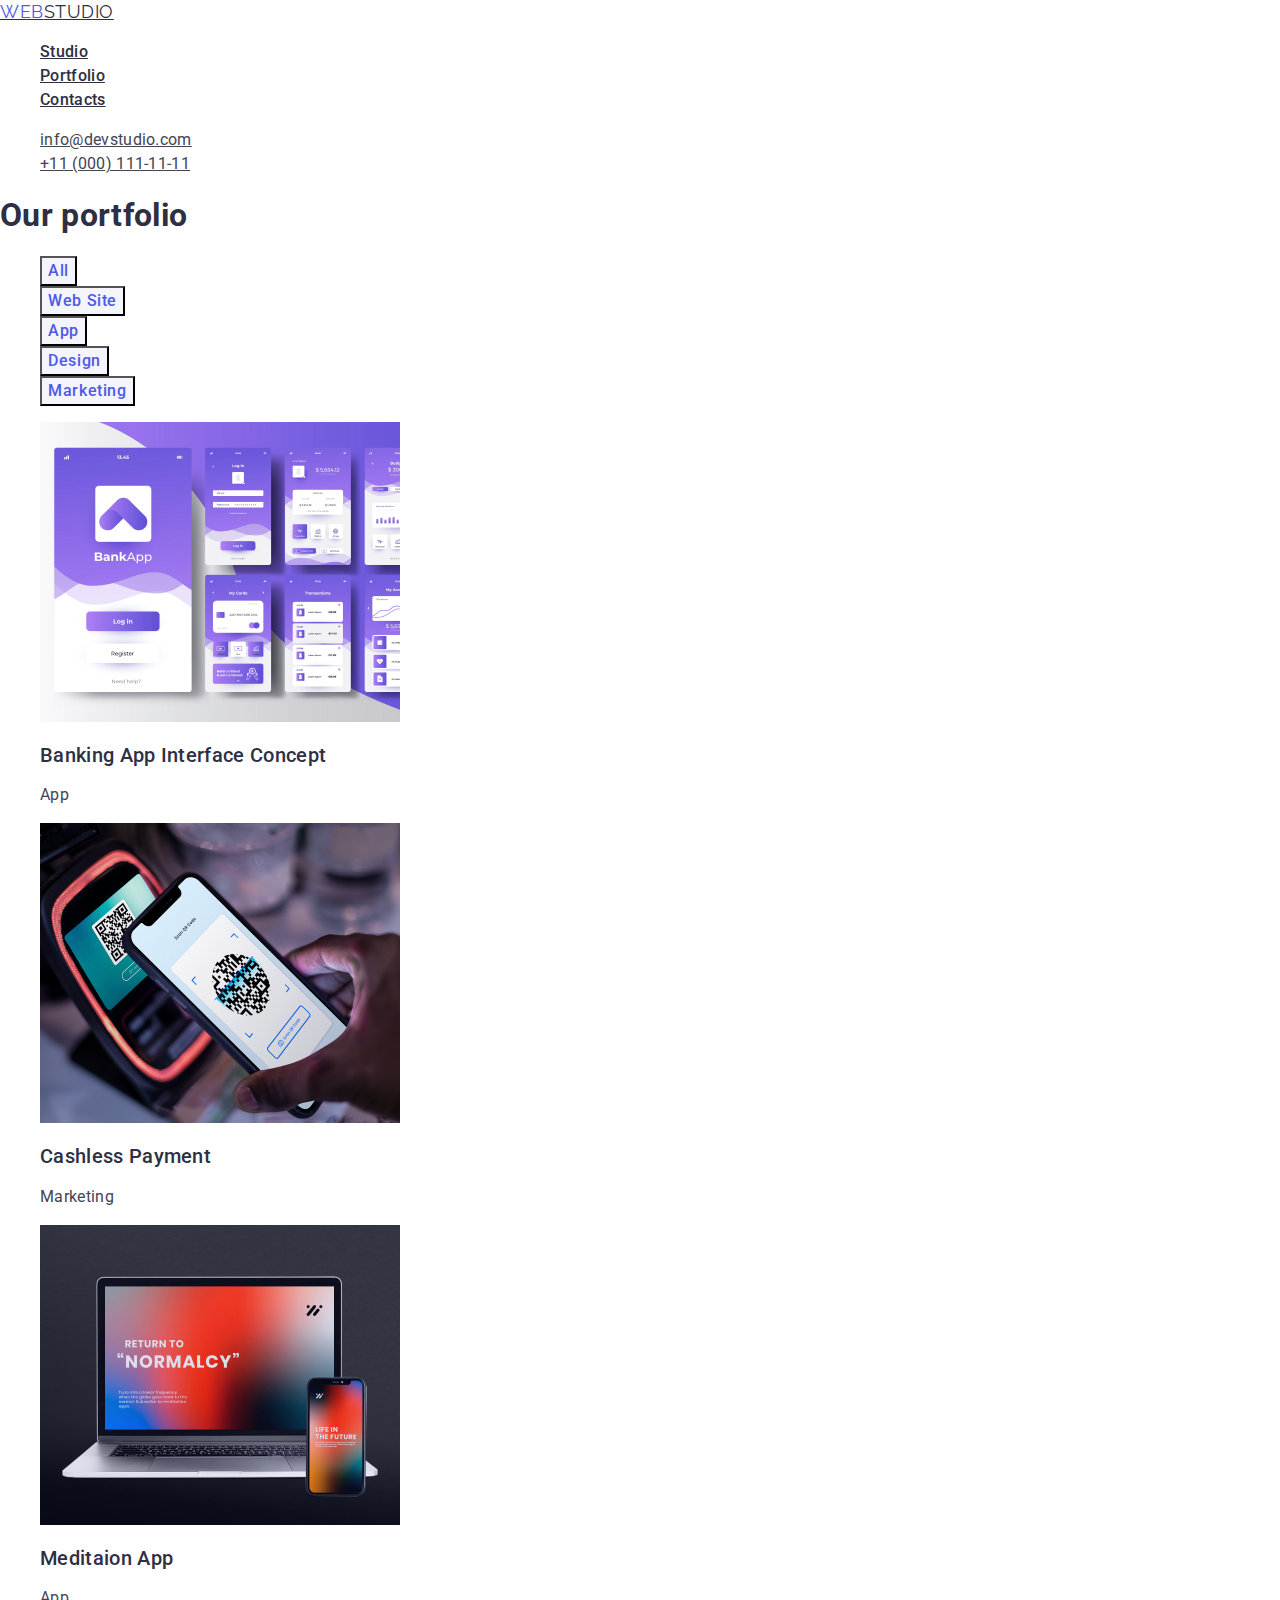
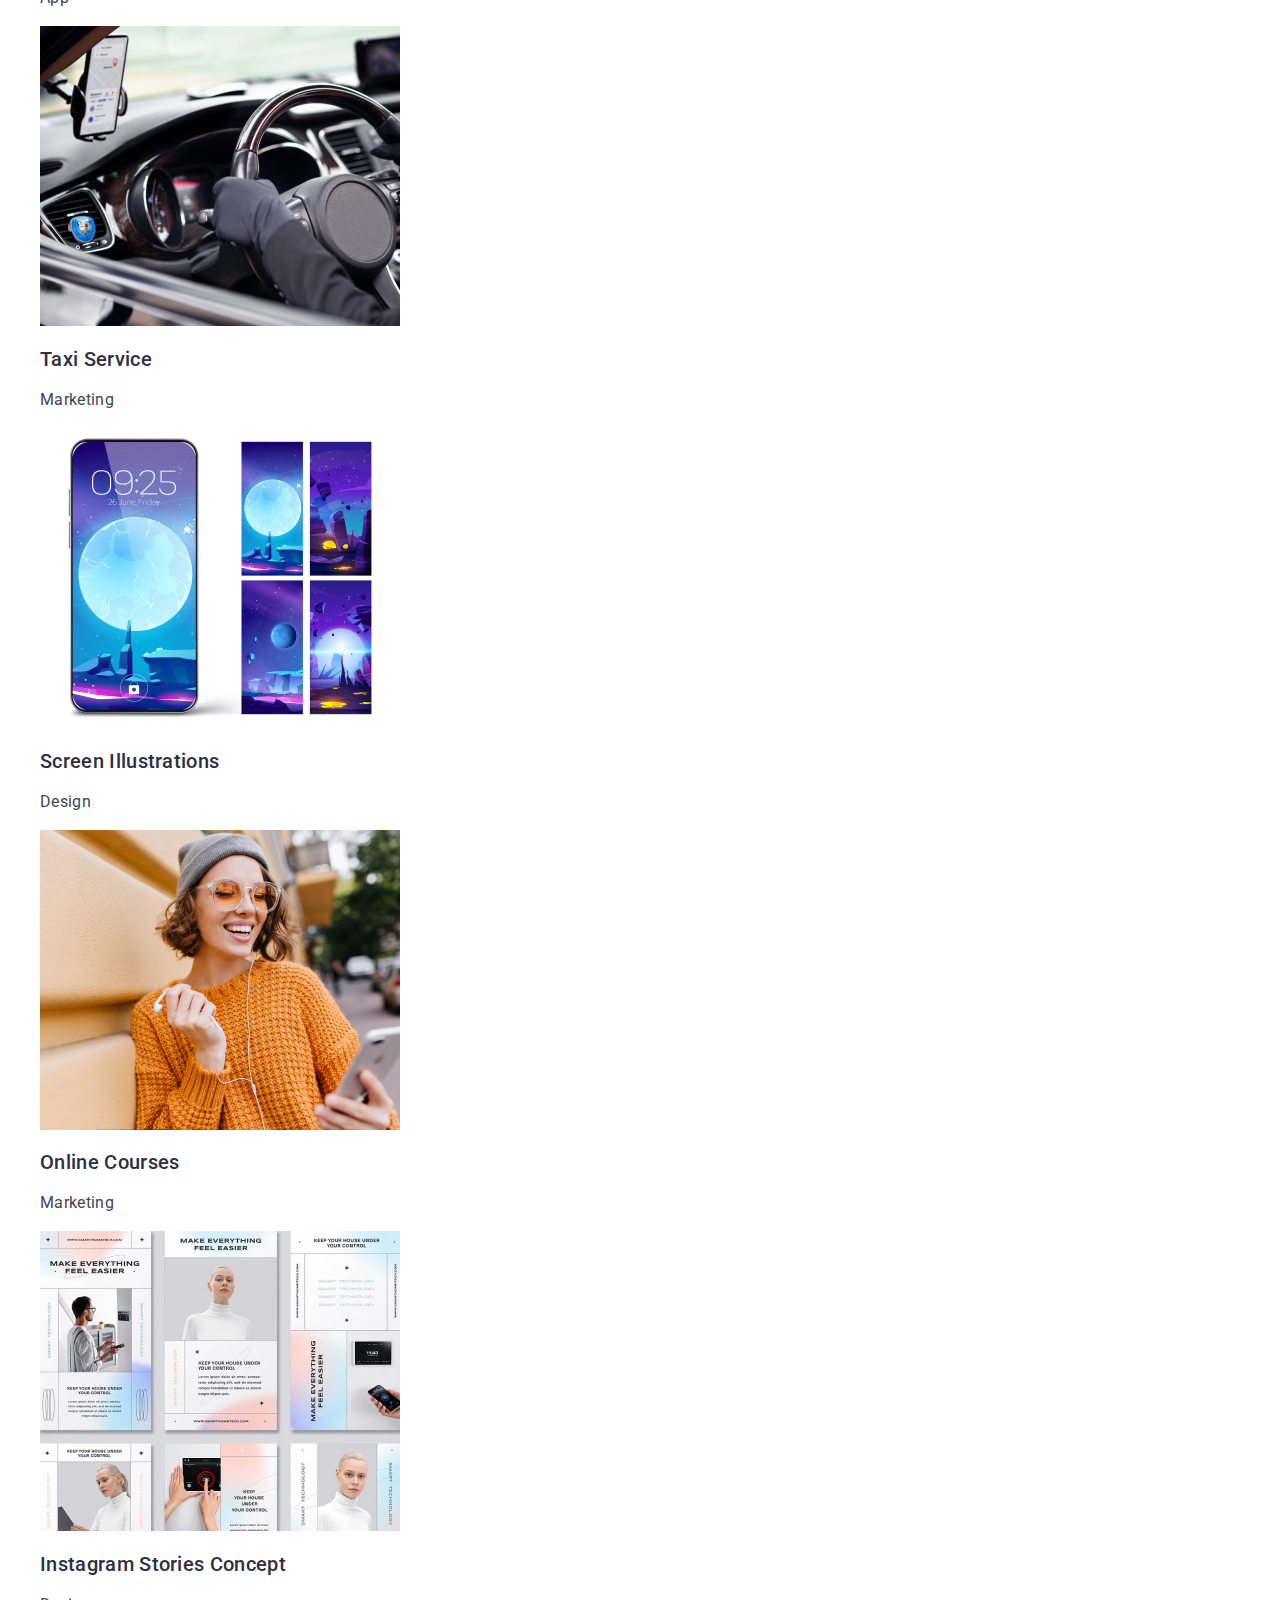
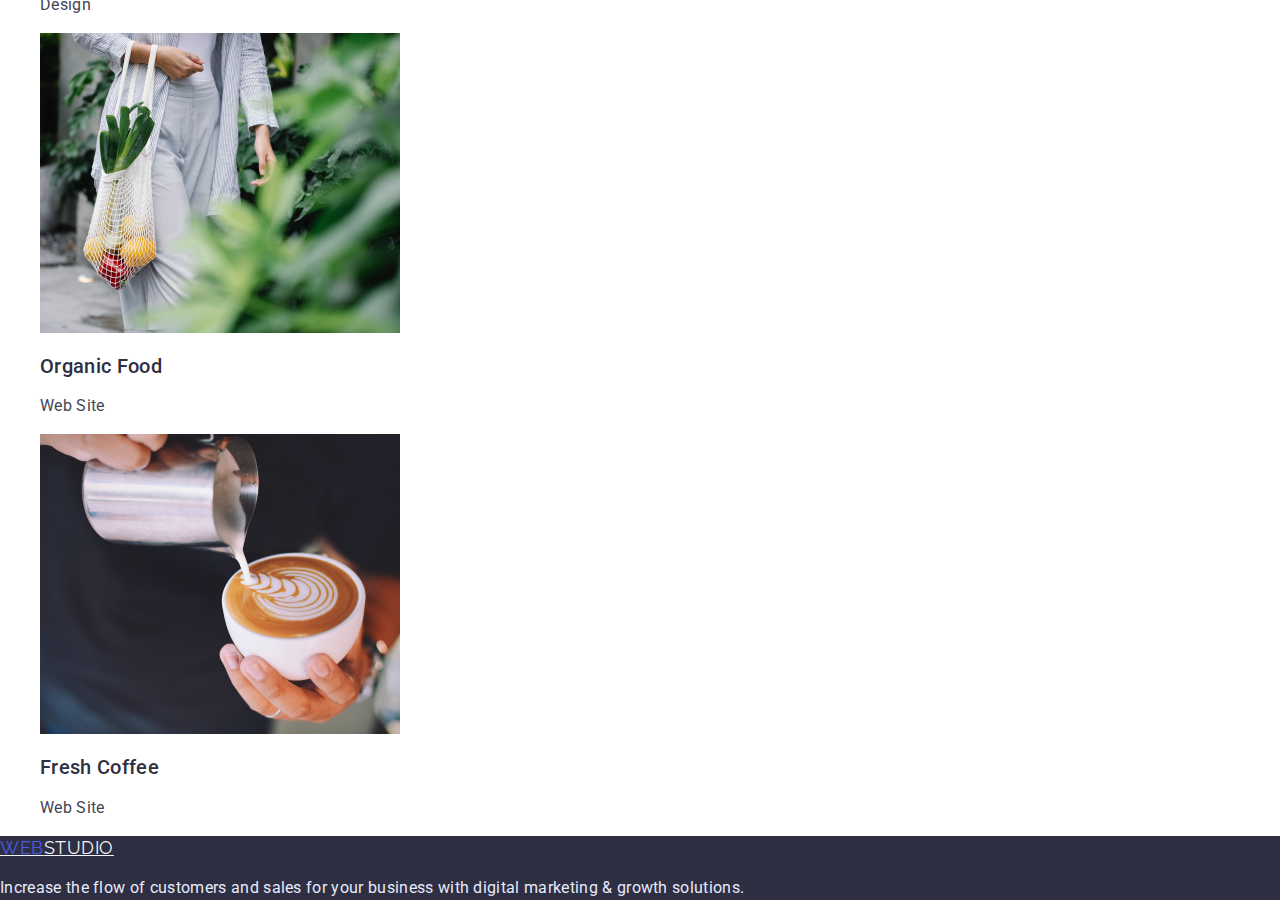
==== commit be4f9338: "html" ====
--- a/portfolio.html
+++ b/portfolio.html
@@ -10,6 +10,10 @@
     <link
       href="https://fonts.googleapis.com/css2?family=Raleway:wght@800&family=Roboto:wght@400;500;700;900&display=swap"
       rel="stylesheet"
+    />
+    <link
+      rel="stylesheet"
+      href="https://cdnjs.cloudflare.com/ajax/libs/modern-normalize/1.1.0/modern-normalize.min.css"
     />
     <link rel="stylesheet" href="./css/styles.css" />
   </head>
--- a/css/styles.css
+++ b/css/styles.css
@@ -1,3 +1,5 @@
+/* calc((100% - кол-во маржинов в строке * значение маржина) / кол-во элементов в строке */
+
 :root {
   --brand-color: #2e2f42;
   --text-color: #434455;
